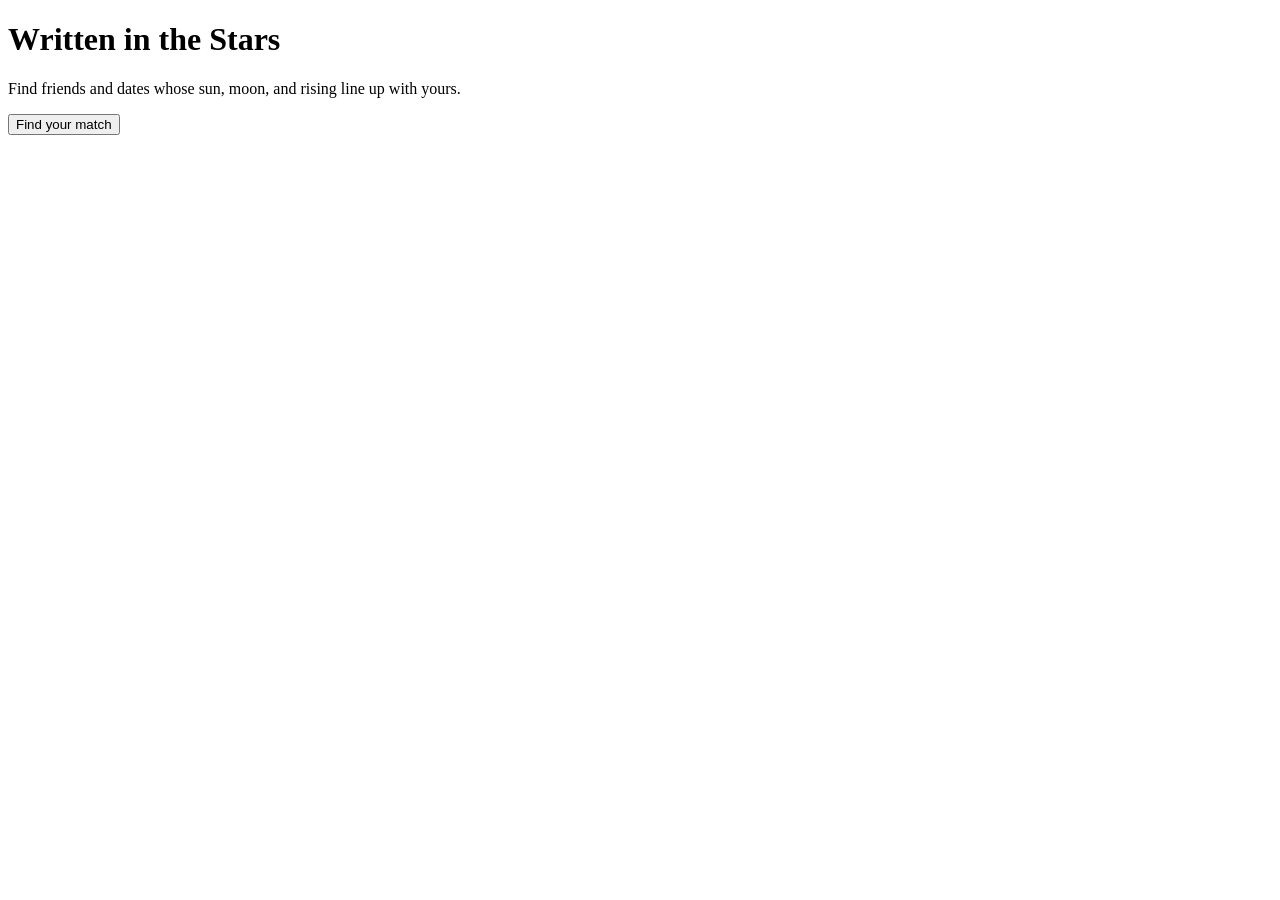
==== index.html @ bd4279c9 "Add initial HTML structure for homepage" ====
<!DOCTYPE html>
<html lang="en">
<head>
  <meta charset="UTF-8">
  <meta name="viewport" content="width=device-width, initial-scale=1">
  <title>Written in the Stars</title>
  <link rel="stylesheet" href="style.css">
</head>
<body>

  <!-- HOMEPAGE -->
  <main class="home">
    <h1>Written in the Stars</h1>
    <p class="tagline">Find friends and dates whose sun, moon, and rising line up with yours.</p>
    <button class="btn">Find your match</button>
  </main>

</body>
</html>
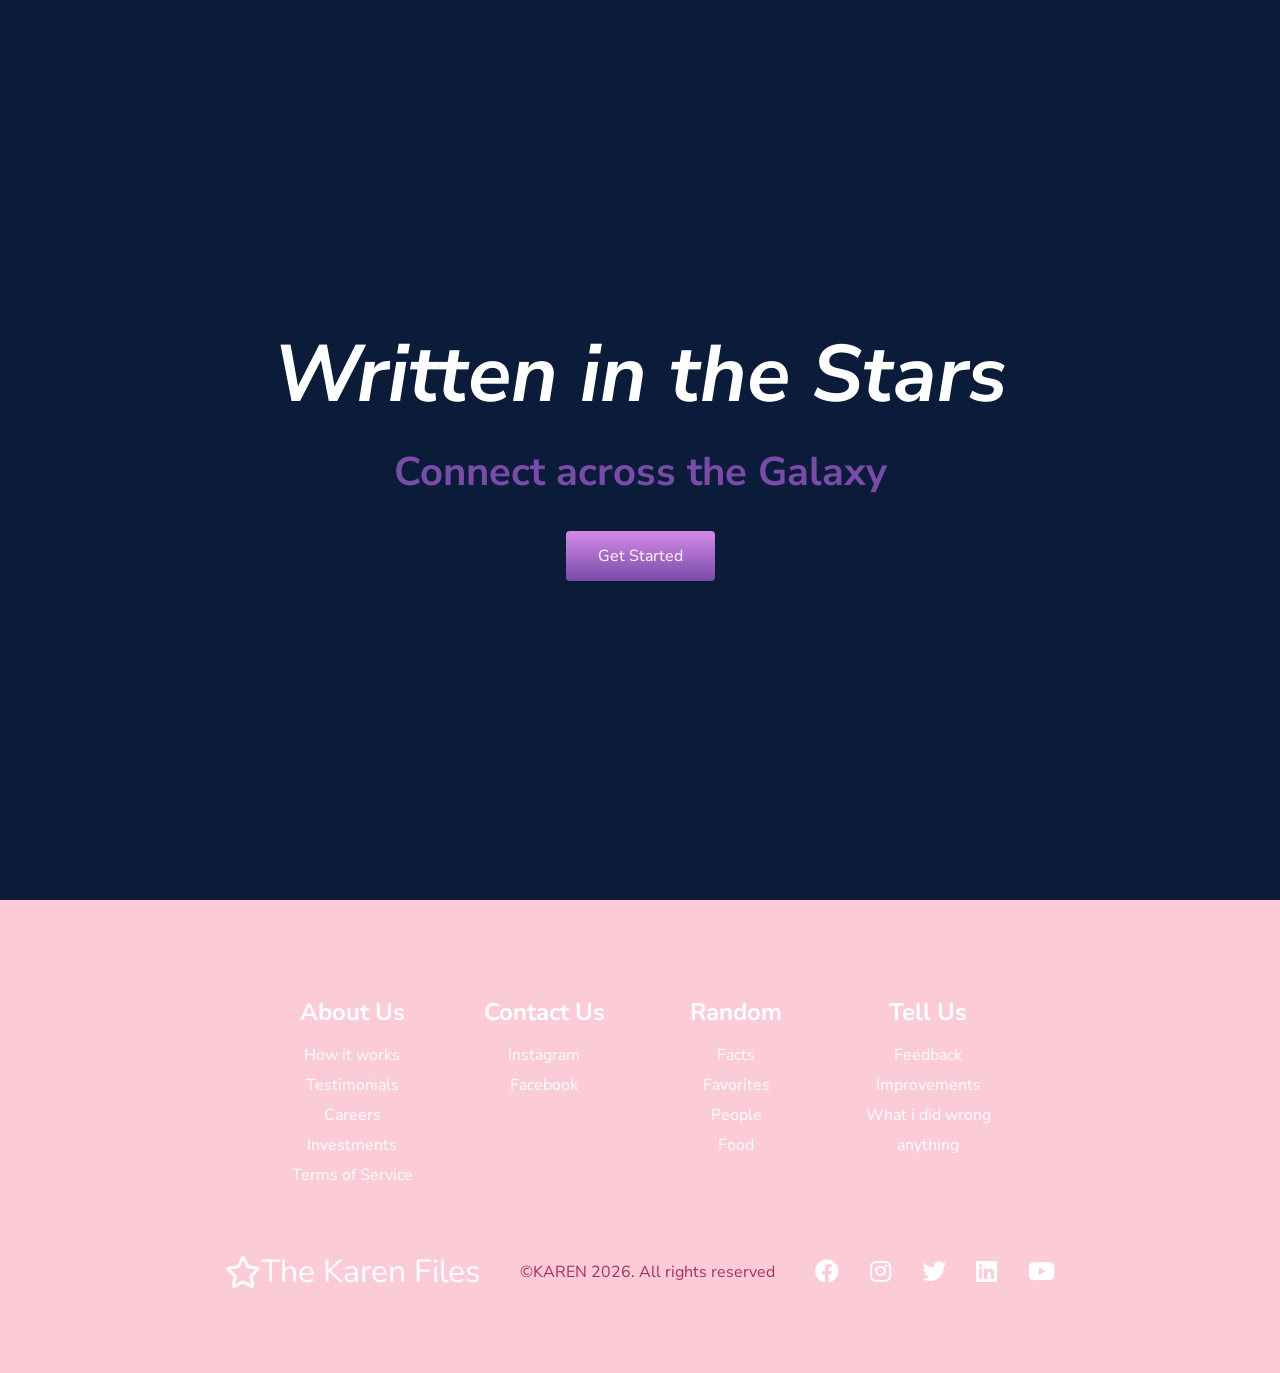
==== commit 97ecf865: "Add index.html with redirect to home.html" ====
--- a/index.html
+++ b/index.html
@@ -2,18 +2,10 @@
 <html lang="en">
 <head>
   <meta charset="UTF-8">
-  <meta name="viewport" content="width=device-width, initial-scale=1">
+  <meta http-equiv="refresh" content="0; url=home.html">
   <title>Written in the Stars</title>
-  <link rel="stylesheet" href="style.css">
 </head>
 <body>
-
-  <!-- HOMEPAGE -->
-  <main class="home">
-    <h1>Written in the Stars</h1>
-    <p class="tagline">Find friends and dates whose sun, moon, and rising line up with yours.</p>
-    <button class="btn">Find your match</button>
-  </main>
-
+  <p><a href="home.html">Go to the homepage</a></p>
 </body>
 </html>
